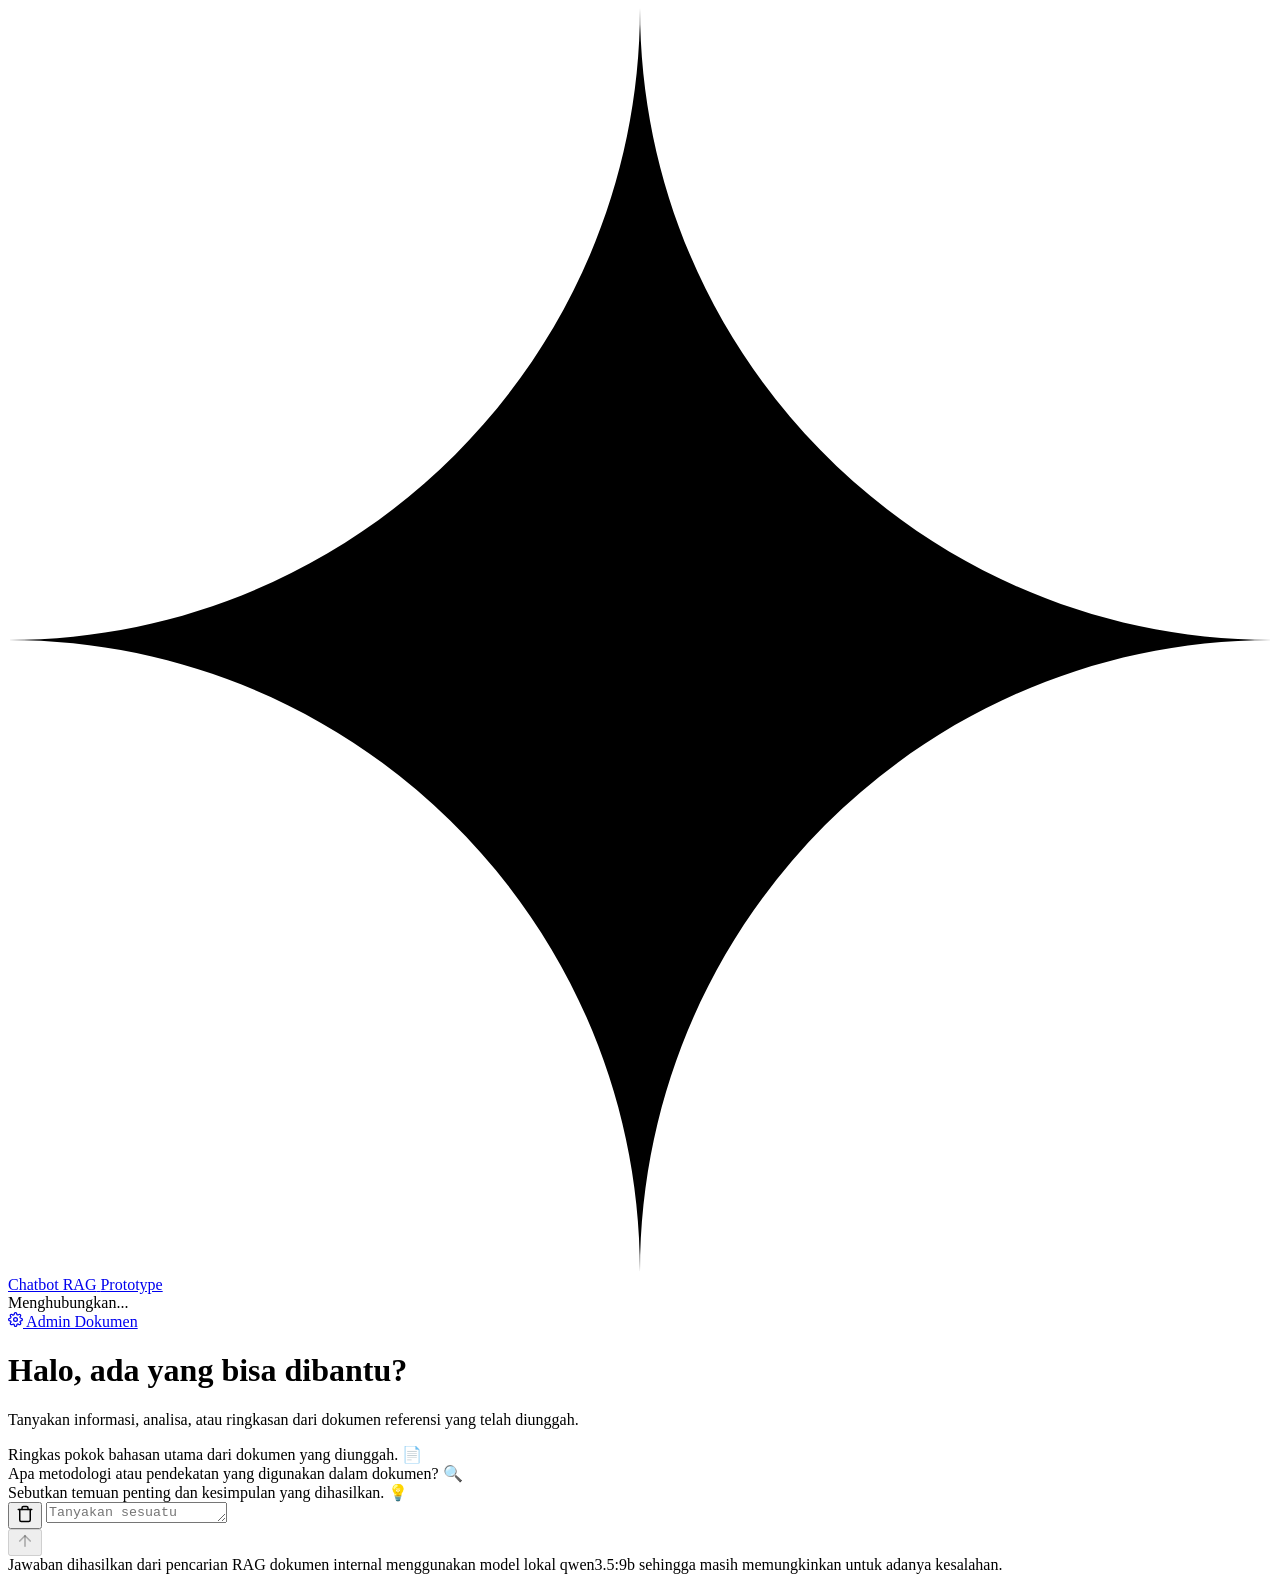
==== frontend/index.html @ dd9e7eef "feat: Inisialisasi Chatbot RAG Tugas Akhir (Real-Time Thinking Timer & Table Markdown Parser)" ====
<!DOCTYPE html>
<html lang="id">

<head>
  <meta charset="UTF-8">
  <meta name="viewport" content="width=device-width, initial-scale=1.0">
  <title>Chatbot RAG — Tugas Akhir</title>
  <link rel="preconnect" href="https://fonts.googleapis.com">
  <link rel="preconnect" href="https://fonts.gstatic.com" crossorigin>
  <link href="https://fonts.googleapis.com/css2?family=Inter:wght@400;500;600&display=swap" rel="stylesheet">
  <link rel="stylesheet" href="/static/css/style.css?v=2.2">
</head>

<body>
  <!-- SVG Gradient Definition for Gemini Sparkle -->
  <svg style="position: absolute; width: 0; height: 0;" aria-hidden="true">
    <defs>
      <linearGradient id="gemini-gradient-fill" x1="0%" y1="0%" x2="100%" y2="100%">
        <stop offset="0%" stop-color="#4285f4" />
        <stop offset="50%" stop-color="#9b72cb" />
        <stop offset="100%" stop-color="#d96570" />
      </linearGradient>
    </defs>
  </svg>

  <div class="app-container">
    <!-- Top Navigation -->
    <header class="top-nav">
      <a href="/" class="brand-wrapper">
        <svg class="gemini-sparkle-icon" viewBox="0 0 24 24">
          <path
            d="M12 0C12 6.627 6.627 12 0 12c6.627 0 12 5.373 12 12 0-6.627 5.373-12 12-12-6.627 0-12-5.373-12-12z" />
        </svg>
        <span class="brand-title">Chatbot RAG</span>
        <span class="brand-badge">Prototype</span>
      </a>

      <div class="nav-actions">
        <div id="statusIndicator" class="status-indicator" title="Status koneksi Ollama dan database">
          <span class="status-dot"></span>
          <span id="statusText">Menghubungkan...</span>
        </div>
        <a href="/admin" class="btn-nav">
          <svg width="15" height="15" viewBox="0 0 24 24" fill="none" stroke="currentColor" stroke-width="2"
            stroke-linecap="round" stroke-linejoin="round">
            <path d="M12 15a3 3 0 1 0 0-6 3 3 0 0 0 0 6Z" />
            <path
              d="M19.4 15a1.65 1.65 0 0 0 .33 1.82l.06.06a2 2 0 0 1 0 2.83 2 2 0 0 1-2.83 0l-.06-.06a1.65 1.65 0 0 0-1.82-.33 1.65 1.65 0 0 0-1 1.51V21a2 2 0 0 1-2 2 2 2 0 0 1-2-2v-.09A1.65 1.65 0 0 0 9 19.4a1.65 1.65 0 0 0-1.82.33l-.06.06a2 2 0 0 1-2.83 0 2 2 0 0 1 0-2.83l.06-.06a1.65 1.65 0 0 0 .33-1.82 1.65 1.65 0 0 0-1.51-1H3a2 2 0 0 1-2-2 2 2 0 0 1 2-2h.09A1.65 1.65 0 0 0 4.6 9a1.65 1.65 0 0 0-.33-1.82l-.06-.06a2 2 0 0 1 0-2.83 2 2 0 0 1 2.83 0l.06.06a1.65 1.65 0 0 0 1.82.33H9a1.65 1.65 0 0 0 1-1.51V3a2 2 0 0 1 2-2 2 2 0 0 1 2 2v.09a1.65 1.65 0 0 0 1 1.51 1.65 1.65 0 0 0 1.82-.33l.06-.06a2 2 0 0 1 2.83 0 2 2 0 0 1 0 2.83l-.06.06a1.65 1.65 0 0 0-.33 1.82V9a1.65 1.65 0 0 0 1.51 1H21a2 2 0 0 1 2 2 2 2 0 0 1-2 2h-.09a1.65 1.65 0 0 0-1.51 1Z" />
          </svg>
          Admin Dokumen
        </a>
      </div>
    </header>

    <!-- Chat Stream Scroll View -->
    <main class="chat-scroll-container" id="chatScroll">
      <div class="chat-inner" id="chatList">

        <!-- Gemini Hero Greeting (Only shown initially) -->
        <div class="hero-greeting" id="heroGreeting">
          <h1 class="hero-title">Halo, ada yang bisa dibantu?</h1>
          <p class="hero-subtitle">Tanyakan informasi, analisa, atau ringkasan dari dokumen referensi yang telah
            diunggah.</p>

          <div class="prompt-suggestions">
            <div class="suggestion-card" onclick="usePrompt('Ringkas pokok bahasan utama dari dokumen ini.')">
              <span class="suggestion-text">Ringkas pokok bahasan utama dari dokumen yang diunggah.</span>
              <span class="suggestion-icon">📄</span>
            </div>
            <div class="suggestion-card"
              onclick="usePrompt('Apa metodologi atau pendekatan yang digunakan dalam dokumen?')">
              <span class="suggestion-text">Apa metodologi atau pendekatan yang digunakan dalam dokumen?</span>
              <span class="suggestion-icon">🔍</span>
            </div>
            <div class="suggestion-card" onclick="usePrompt('Sebutkan temuan penting dan kesimpulan yang dihasilkan.')">
              <span class="suggestion-text">Sebutkan temuan penting dan kesimpulan yang dihasilkan.</span>
              <span class="suggestion-icon">💡</span>
            </div>
          </div>
        </div>

      </div>
    </main>

    <!-- Bottom Input Area (Gemini Floating Pill) -->
    <footer class="input-area-wrapper">
      <div class="input-pill-container">
        <button id="btnClearChat" class="btn-icon" title="Hapus riwayat percakapan" type="button">
          <svg width="18" height="18" viewBox="0 0 24 24" fill="none" stroke="currentColor" stroke-width="2"
            stroke-linecap="round" stroke-linejoin="round">
            <path d="M3 6h18" />
            <path d="M19 6v14c0 1-1 2-2 2H7c-1 0-2-1-2-2V6" />
            <path d="M8 6V4c0-1 1-2 2-2h4c1 0 2 1 2 2v2" />
          </svg>
        </button>

        <textarea id="chatInput" class="chat-textarea" placeholder="Tanyakan sesuatu seputar dokumen..."
          rows="1"></textarea>

        <div class="input-actions">
          <button id="btnSend" class="btn-icon btn-send" title="Kirim pesan" disabled type="button">
            <svg width="18" height="18" viewBox="0 0 24 24" fill="none" stroke="currentColor" stroke-width="2.2"
              stroke-linecap="round" stroke-linejoin="round">
              <line x1="12" y1="19" x2="12" y2="5"></line>
              <polyline points="5 12 12 5 19 12"></polyline>
            </svg>
          </button>
        </div>
      </div>
      <div class="disclaimer-text">
        Jawaban dihasilkan dari pencarian RAG dokumen internal menggunakan model lokal qwen3.5:9b sehingga masih
        memungkinkan untuk adanya kesalahan.
      </div>
    </footer>
  </div>

  <div id="toastContainer" class="toast-container"></div>

  <script src="/static/js/chat.js?v=2.2"></script>
</body>

</html>
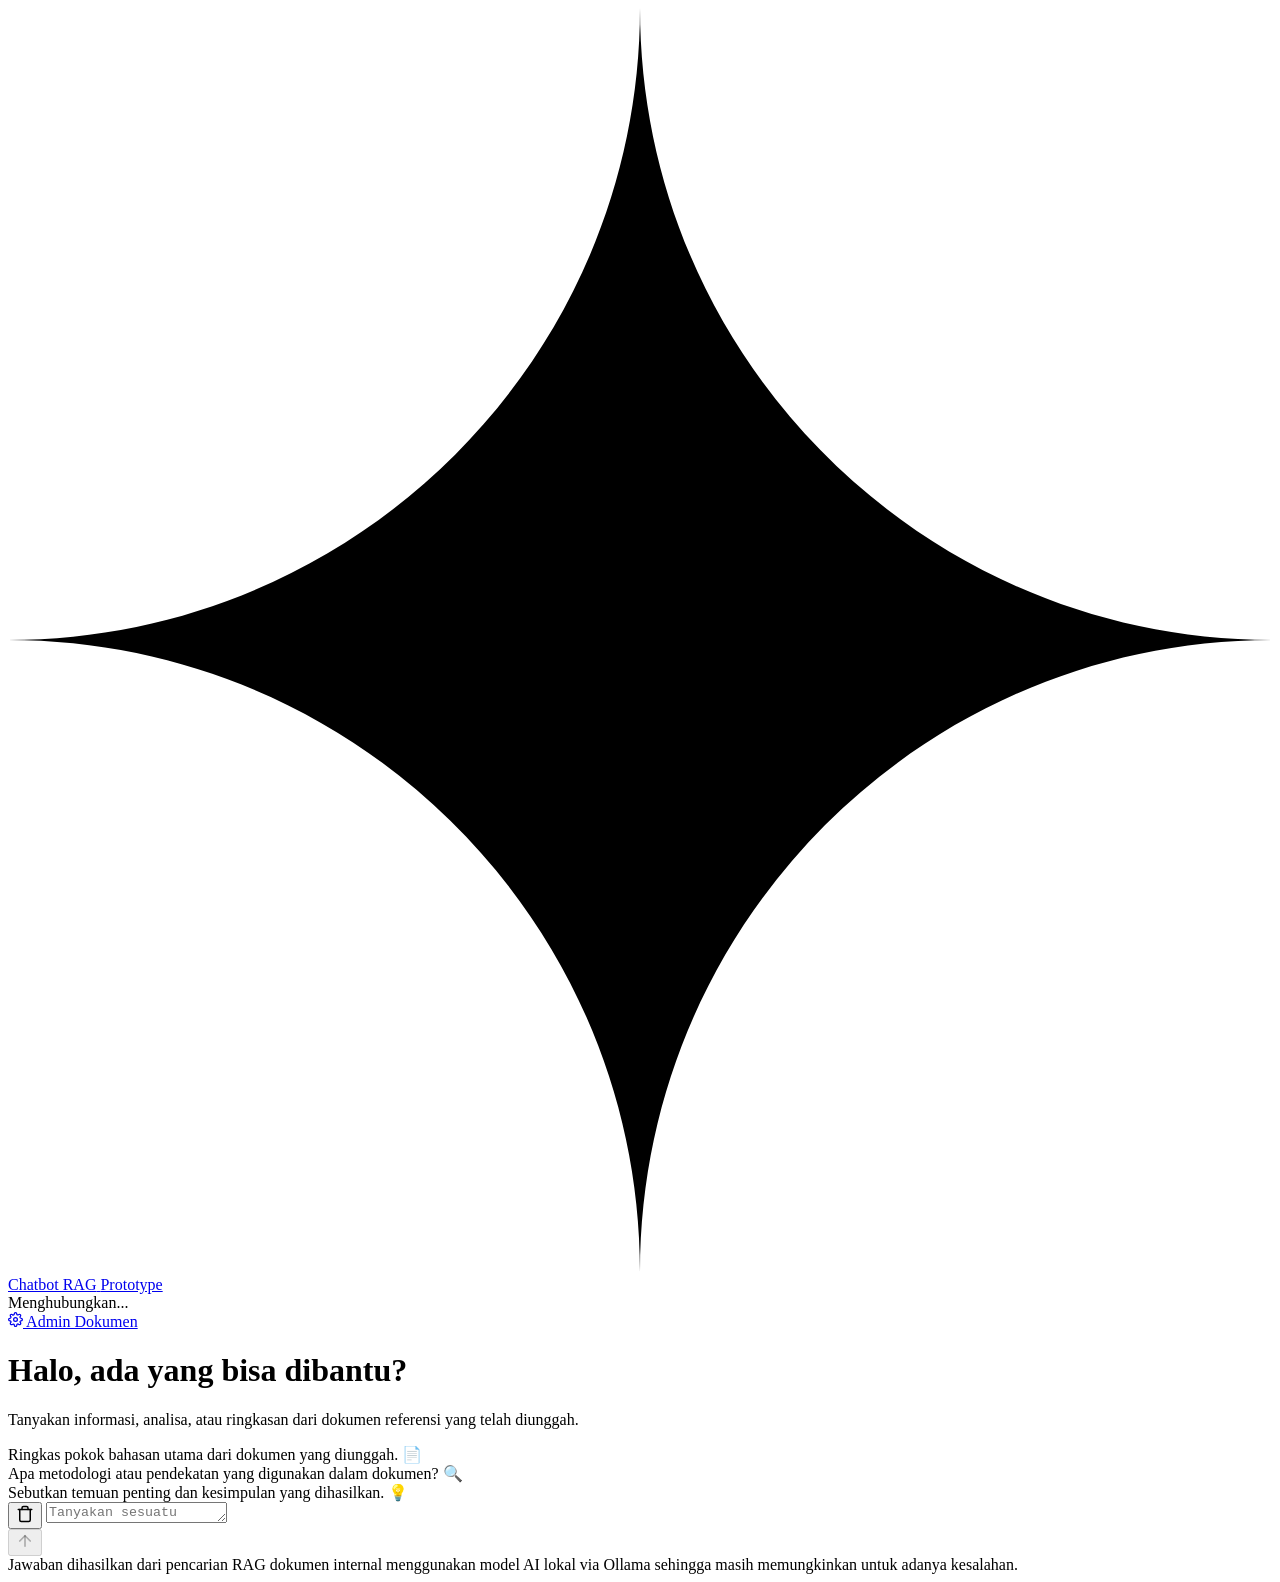
==== commit a73076db: "refactor: make model names fully dynamic across UI and backend" ====
--- a/frontend/index.html
+++ b/frontend/index.html
@@ -108,7 +108,7 @@
         </div>
       </div>
       <div class="disclaimer-text">
-        Jawaban dihasilkan dari pencarian RAG dokumen internal menggunakan model lokal qwen3.5:9b sehingga masih
+        Jawaban dihasilkan dari pencarian RAG dokumen internal menggunakan model AI lokal via Ollama sehingga masih
         memungkinkan untuk adanya kesalahan.
       </div>
     </footer>
